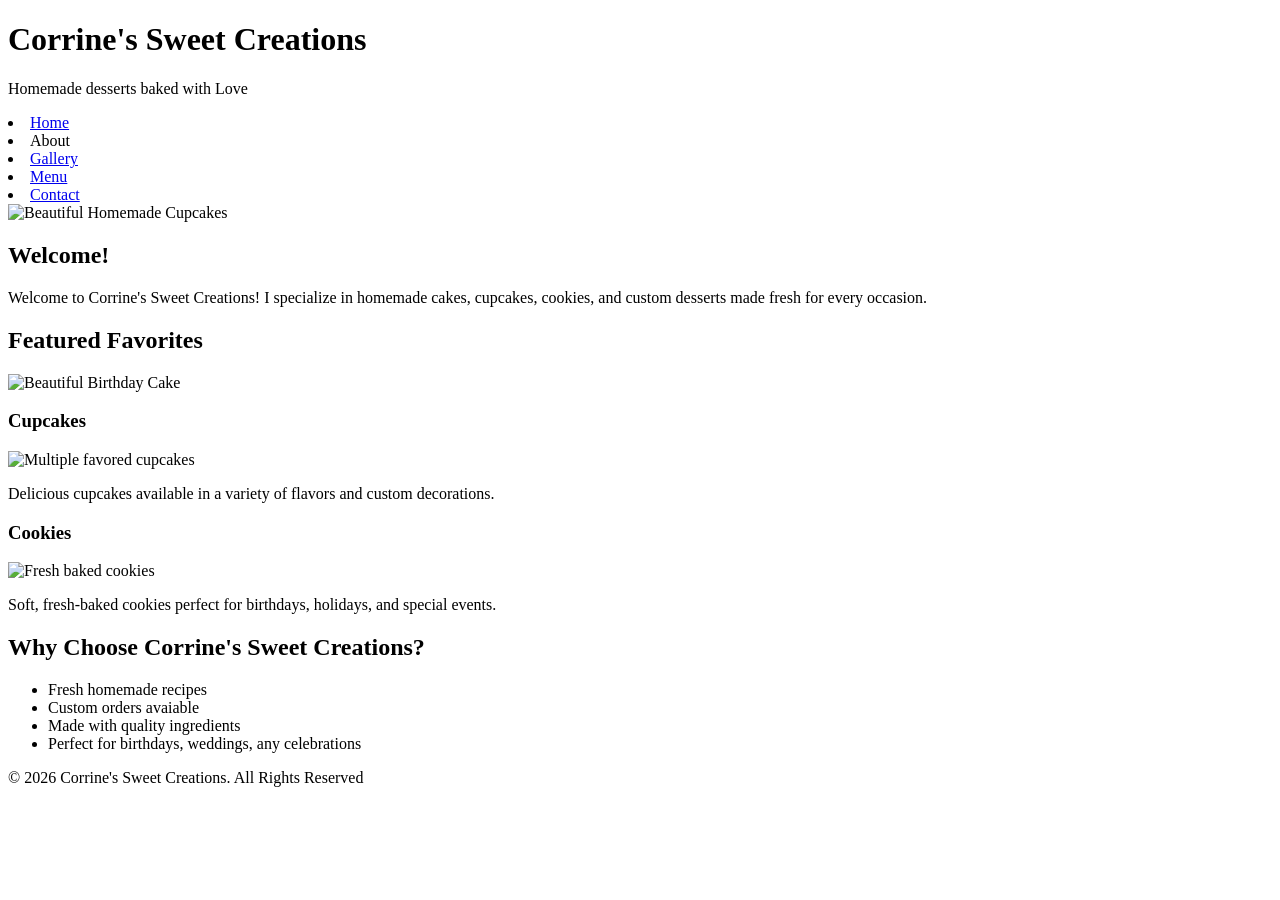
==== index.html @ dedae68c "Add files via upload" ====
<!DOCTYPE html>
<html lang="en">
<head>
    <meta charset="UTF-8">
    <meta name="viewport" content="width=device-width, initial-scale=1.0">
    <!-- My websites title-->
    <title>Corrine's Sweet Creations | Home</title>
    <!-- Connecting external CSS-->
     <link ref="stylesheel" href="css/style.css">
</head>

<body>

    <!--Header-->
    <header>
        <h1>Corrine's Sweet Creations</h1>

        <p>Homemade desserts baked with Love</p>
        <!--Navigation menu to click between pages-->

        <nav>
            <u1>
                <!--These below are my 5 pages i will build for my website-->
            <li><a href="index.html">Home</a></li>

            <li><a hfef="about.html">About</a></li>

            <li><a href="gallery.html">Gallery</a></li>

            <li><a href="menu.html">Menu</a></li>

            <li><a href="contact.html">Contact</a></li>

            </u1>
        </nav>
    </header>

    <!-- Main content-->

    <main>
        <!--Hero section of corrine's creatons-->

        <section>

            <img src="hero cupcakes.JPEG"
                 alt="Beautiful Homemade Cupcakes">

            <h2>Welcome!</h2>
            
            <p>
                Welcome to Corrine's Sweet Creations! I specialize in homemade cakes, cupcakes, cookies, and custom desserts made fresh for every occasion. 
            </p>

        </section>

        <!--What products corrine has to offer-->

        <section>

            <h2>Featured Favorites</h2>

            <article>

                <img src="birthday cake.JPEG"
                     alt="Beautiful Birthday Cake">

                <h3>Cupcakes</h3>

                <img src="flavored cupcakes.jpeg"
                     alt="Multiple favored cupcakes">
                <p>
                    Delicious cupcakes available in a variety of flavors and custom decorations.
                </p>
                     
            </article>

            <article>

                <h3>Cookies</h3>

                <img src="flavored cookies.jpeg"
                     alt="Fresh baked cookies">

                <p>
                    
                    Soft, fresh-baked cookies perfect for birthdays, holidays, and special events.
                </p>

            </article>

        </section>

        <!--placeing a hook for why people should choose corrine's goods-->

        <section>

            <h2>Why Choose Corrine's Sweet Creations?</h2>

            <ul>
                <li>Fresh homemade recipes</li>

                <li>Custom orders avaiable</li>

                <li>Made with quality ingredients</li>

                <li>Perfect for birthdays, weddings, any celebrations</li>

            </ul>

        </section>

    </main>

    <!--Footers for bottom of page-->

    <footer>

        <p>
            &copy; 2026 Corrine's Sweet Creations.
            All Rights Reserved
        </p>
    </footer>

</body>

</html>
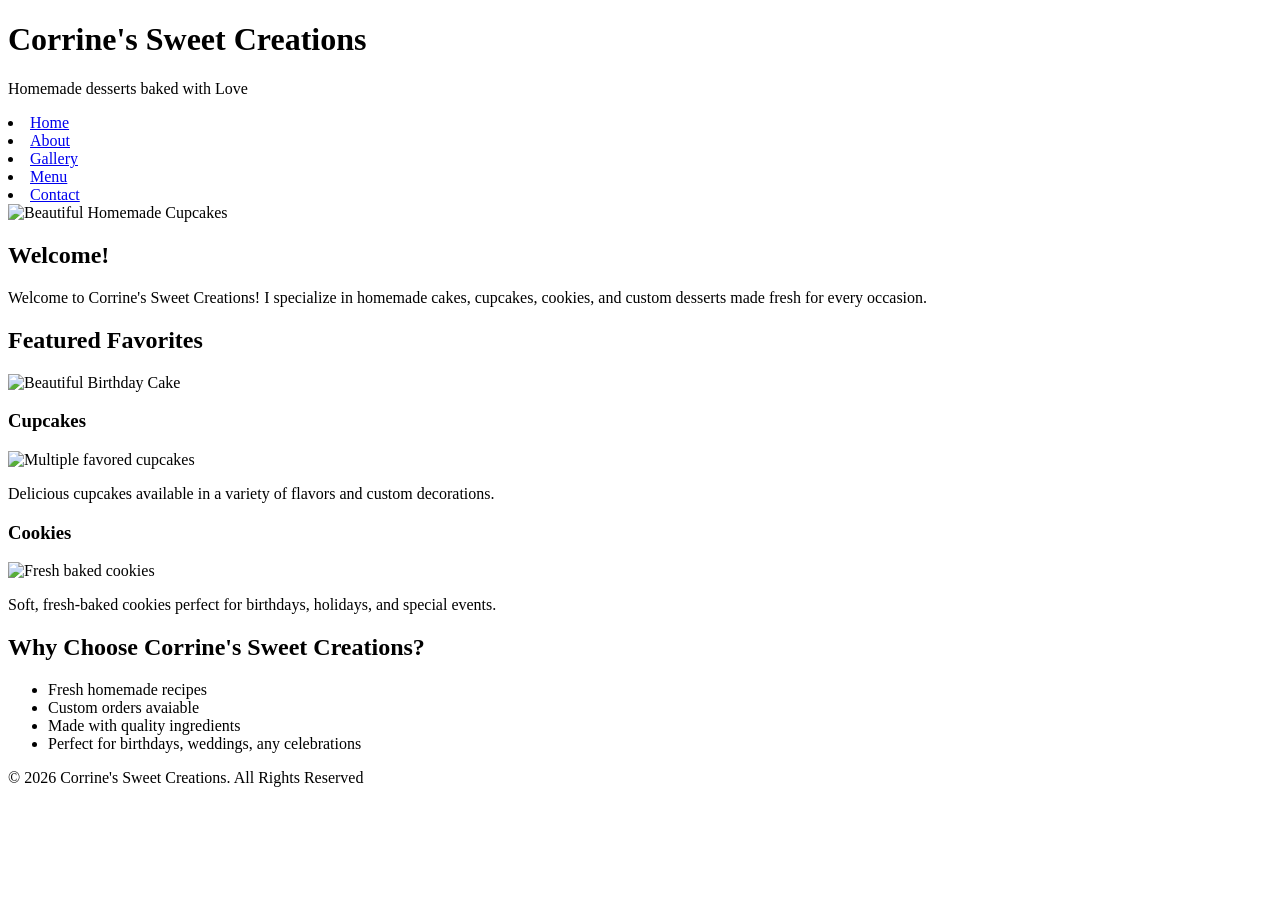
==== commit ad5af124: "Add files via upload" ====
--- a/index.html
+++ b/index.html
@@ -23,7 +23,7 @@
                 <!--These below are my 5 pages i will build for my website-->
             <li><a href="index.html">Home</a></li>
 
-            <li><a hfef="about.html">About</a></li>
+            <li><a href="about.html">About</a></li>
 
             <li><a href="gallery.html">Gallery</a></li>
 
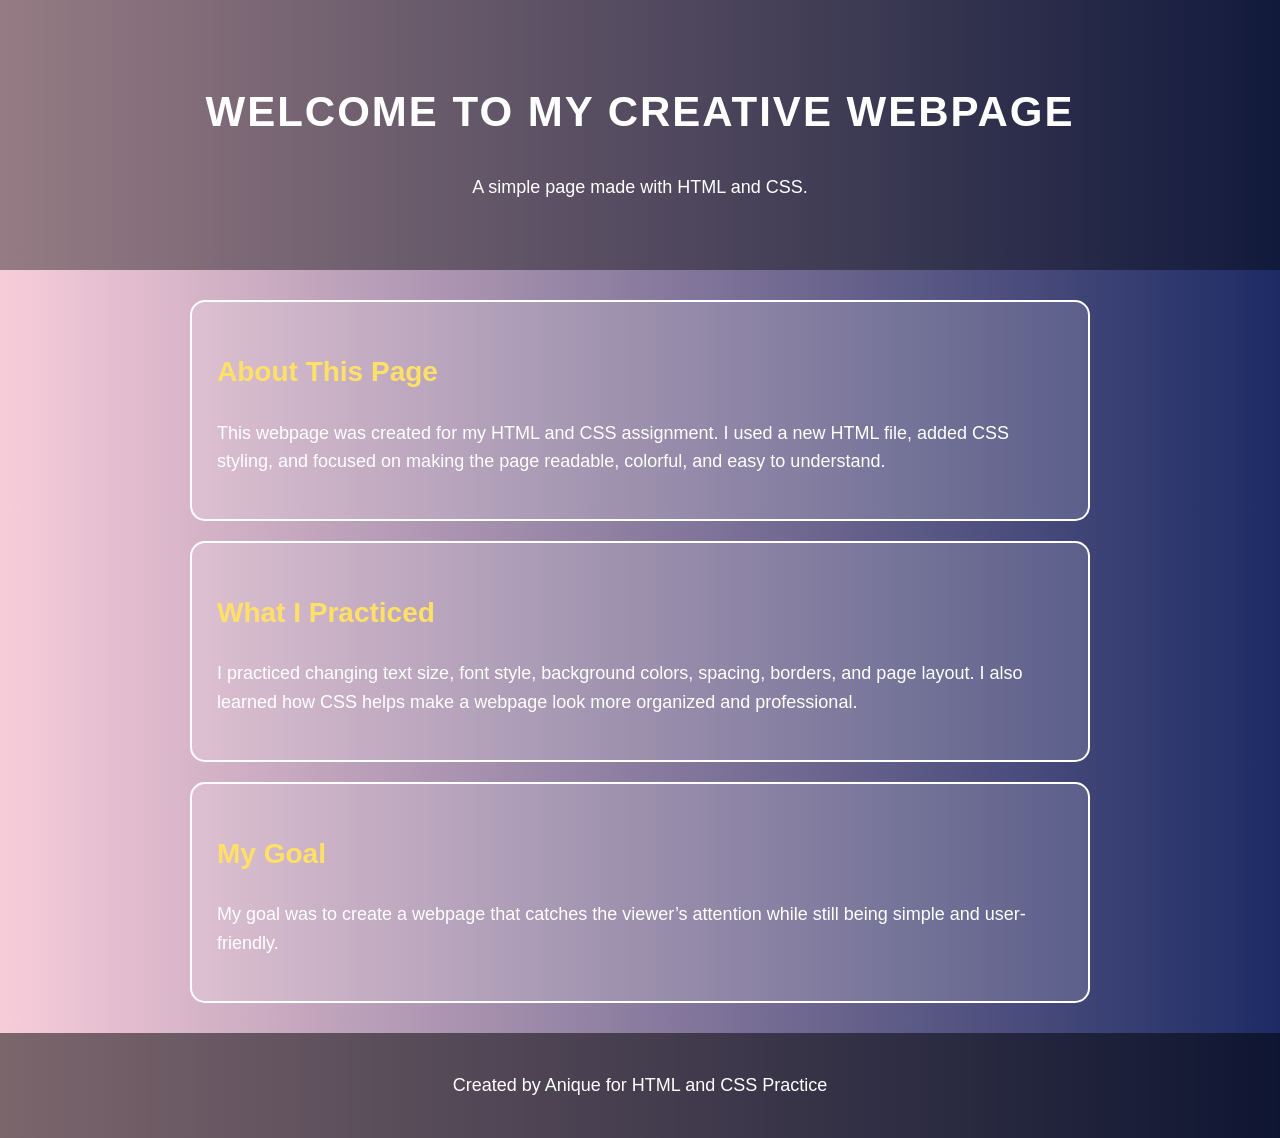
==== commit 9b8f1060: "Add files via upload" ====
--- a/index.html
+++ b/index.html
@@ -3,124 +3,50 @@
 <head>
     <meta charset="UTF-8">
     <meta name="viewport" content="width=device-width, initial-scale=1.0">
-    <!-- My websites title-->
-    <title>Corrine's Sweet Creations | Home</title>
-    <!-- Connecting external CSS-->
-     <link ref="stylesheel" href="css/style.css">
+    <title>My Creative Webpage</title>
+    <link rel="stylesheet" href="style.css">
 </head>
-
 <body>
 
-    <!--Header-->
+    <!--  MyMain page header -->
     <header>
-        <h1>Corrine's Sweet Creations</h1>
-
-        <p>Homemade desserts baked with Love</p>
-        <!--Navigation menu to click between pages-->
-
-        <nav>
-            <u1>
-                <!--These below are my 5 pages i will build for my website-->
-            <li><a href="index.html">Home</a></li>
-
-            <li><a href="about.html">About</a></li>
-
-            <li><a href="gallery.html">Gallery</a></li>
-
-            <li><a href="menu.html">Menu</a></li>
-
-            <li><a href="contact.html">Contact</a></li>
-
-            </u1>
-        </nav>
+        <h1>Welcome to My Creative Webpage</h1>
+        <p>A simple page made with HTML and CSS.</p>
     </header>
 
-    <!-- Main content-->
-
+    <!-- Main content section -->
     <main>
-        <!--Hero section of corrine's creatons-->
-
-        <section>
-
-            <img src="hero cupcakes.JPEG"
-                 alt="Beautiful Homemade Cupcakes">
-
-            <h2>Welcome!</h2>
-            
+        <section class="card">
+            <h2>About This Page</h2>
             <p>
-                Welcome to Corrine's Sweet Creations! I specialize in homemade cakes, cupcakes, cookies, and custom desserts made fresh for every occasion. 
+                This webpage was created for my HTML and CSS assignment. 
+                I used a new HTML file, added CSS styling, and focused on making 
+                the page readable, colorful, and easy to understand.
             </p>
-
         </section>
 
-        <!--What products corrine has to offer-->
-
-        <section>
-
-            <h2>Featured Favorites</h2>
-
-            <article>
-
-                <img src="birthday cake.JPEG"
-                     alt="Beautiful Birthday Cake">
-
-                <h3>Cupcakes</h3>
-
-                <img src="flavored cupcakes.jpeg"
-                     alt="Multiple favored cupcakes">
-                <p>
-                    Delicious cupcakes available in a variety of flavors and custom decorations.
-                </p>
-                     
-            </article>
-
-            <article>
-
-                <h3>Cookies</h3>
-
-                <img src="flavored cookies.jpeg"
-                     alt="Fresh baked cookies">
-
-                <p>
-                    
-                    Soft, fresh-baked cookies perfect for birthdays, holidays, and special events.
-                </p>
-
-            </article>
-
+        <section class="card">
+            <h2>What I Practiced</h2>
+            <p>
+                I practiced changing text size, font style, background colors, spacing, 
+                borders, and page layout. I also learned how CSS helps make a webpage 
+                look more organized and professional.
+            </p>
         </section>
 
-        <!--placeing a hook for why people should choose corrine's goods-->
-
-        <section>
-
-            <h2>Why Choose Corrine's Sweet Creations?</h2>
-
-            <ul>
-                <li>Fresh homemade recipes</li>
-
-                <li>Custom orders avaiable</li>
-
-                <li>Made with quality ingredients</li>
-
-                <li>Perfect for birthdays, weddings, any celebrations</li>
-
-            </ul>
-
+        <section class="card">
+            <h2>My Goal</h2>
+            <p>
+                My goal was to create a webpage that catches the viewer’s attention 
+                while still being simple and user-friendly.
+            </p>
         </section>
-
     </main>
 
-    <!--Footers for bottom of page-->
-
+    <!-- Footer section -->
     <footer>
-
-        <p>
-            &copy; 2026 Corrine's Sweet Creations.
-            All Rights Reserved
-        </p>
+        <p>Created by Anique for HTML and CSS Practice</p>
     </footer>
 
 </body>
-
 </html>
--- a/style.css
+++ b/style.css
@@ -0,0 +1,56 @@
+/* General page styling */
+body {
+    margin: 0;
+    font-family: Arial, Helvetica, sans-serif;
+    background: linear-gradient(to right, #f8cdda, #1d2b64);
+    color: #ffffff;
+    line-height: 1.6;
+}
+
+/* Header styling */
+header {
+    text-align: center;
+    padding: 50px 20px;
+    background-color: rgba(0, 0, 0, 0.4);
+}
+
+/* Main heading */
+h1 {
+    font-size: 42px;
+    letter-spacing: 2px;
+    text-transform: uppercase;
+}
+
+/* Section layout */
+main {
+    width: 85%;
+    max-width: 900px;
+    margin: 30px auto;
+}
+
+/* Card design for each section */
+.card {
+    background-color: rgba(255, 255, 255, 0.15);
+    padding: 25px;
+    margin-bottom: 20px;
+    border-radius: 15px;
+    border: 2px solid #ffffff;
+}
+
+/* Subheadings */
+h2 {
+    color: #ffe066;
+    font-size: 28px;
+}
+
+/* Paragraph text */
+p {
+    font-size: 18px;
+}
+
+/* Footer styling */
+footer {
+    text-align: center;
+    padding: 20px;
+    background-color: rgba(0, 0, 0, 0.5);
+}
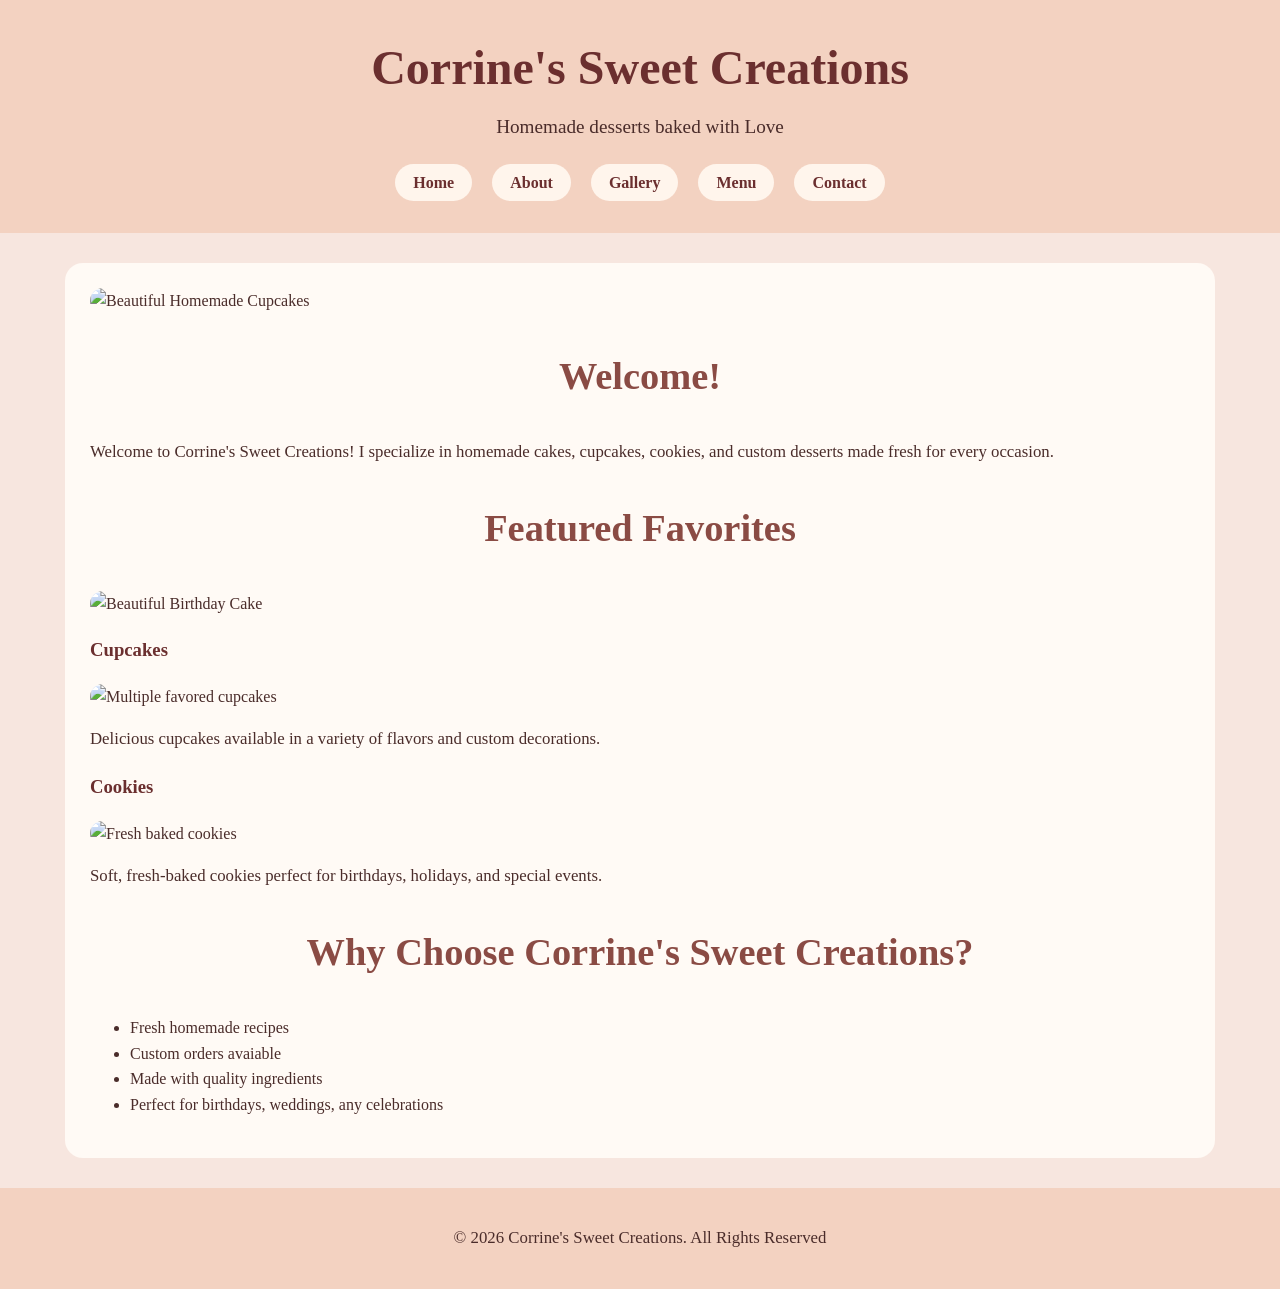
==== commit f187a177: "Add files via upload" ====
--- a/index.html
+++ b/index.html
@@ -3,50 +3,124 @@
 <head>
     <meta charset="UTF-8">
     <meta name="viewport" content="width=device-width, initial-scale=1.0">
-    <title>My Creative Webpage</title>
-    <link rel="stylesheet" href="style.css">
+    <!-- My websites title-->
+    <title>Corrine's Sweet Creations | Home</title>
+    <!-- Connecting external CSS-->
+    <link rel="stylesheet" href="corrinesstyle.css">
 </head>
+
 <body>
 
-    <!--  MyMain page header -->
+    <!--Header-->
     <header>
-        <h1>Welcome to My Creative Webpage</h1>
-        <p>A simple page made with HTML and CSS.</p>
+        <h1>Corrine's Sweet Creations</h1>
+
+        <p>Homemade desserts baked with Love</p>
+        <!--Navigation menu to click between pages-->
+
+        <nav>
+            <u1>
+                <!--These below are my 5 pages i will build for my website-->
+            <li><a href="index.html">Home</a></li>
+
+            <li><a href="about.html">About</a></li>
+
+            <li><a href="gallery.html">Gallery</a></li>
+
+            <li><a href="menu.html">Menu</a></li>
+
+            <li><a href="contact.html">Contact</a></li>
+
+            </u1>
+        </nav>
     </header>
 
-    <!-- Main content section -->
+    <!-- Main content-->
+
     <main>
-        <section class="card">
-            <h2>About This Page</h2>
+        <!--Hero section of corrine's creatons-->
+
+        <section>
+
+            <img src="hero cupcakes.JPEG"
+                 alt="Beautiful Homemade Cupcakes">
+
+            <h2>Welcome!</h2>
+            
             <p>
-                This webpage was created for my HTML and CSS assignment. 
-                I used a new HTML file, added CSS styling, and focused on making 
-                the page readable, colorful, and easy to understand.
+                Welcome to Corrine's Sweet Creations! I specialize in homemade cakes, cupcakes, cookies, and custom desserts made fresh for every occasion. 
             </p>
+
         </section>
 
-        <section class="card">
-            <h2>What I Practiced</h2>
-            <p>
-                I practiced changing text size, font style, background colors, spacing, 
-                borders, and page layout. I also learned how CSS helps make a webpage 
-                look more organized and professional.
-            </p>
+        <!--What products corrine has to offer-->
+
+        <section>
+
+            <h2>Featured Favorites</h2>
+
+            <article>
+
+                <img src="birthday cake.JPEG"
+                     alt="Beautiful Birthday Cake">
+
+                <h3>Cupcakes</h3>
+
+                <img src="flavored cupcakes.jpeg"
+                     alt="Multiple favored cupcakes">
+                <p>
+                    Delicious cupcakes available in a variety of flavors and custom decorations.
+                </p>
+                     
+            </article>
+
+            <article>
+
+                <h3>Cookies</h3>
+
+                <img src="flavored cookies.jpeg"
+                     alt="Fresh baked cookies">
+
+                <p>
+                    
+                    Soft, fresh-baked cookies perfect for birthdays, holidays, and special events.
+                </p>
+
+            </article>
+
         </section>
 
-        <section class="card">
-            <h2>My Goal</h2>
-            <p>
-                My goal was to create a webpage that catches the viewer’s attention 
-                while still being simple and user-friendly.
-            </p>
+        <!--placeing a hook for why people should choose corrine's goods-->
+
+        <section>
+
+            <h2>Why Choose Corrine's Sweet Creations?</h2>
+
+            <ul>
+                <li>Fresh homemade recipes</li>
+
+                <li>Custom orders avaiable</li>
+
+                <li>Made with quality ingredients</li>
+
+                <li>Perfect for birthdays, weddings, any celebrations</li>
+
+            </ul>
+
         </section>
+
     </main>
 
-    <!-- Footer section -->
+    <!--Footers for bottom of page-->
+
     <footer>
-        <p>Created by Anique for HTML and CSS Practice</p>
+
+        <p>
+            &copy; 2026 Corrine's Sweet Creations.
+            All Rights Reserved
+        </p>
     </footer>
 
 </body>
+
 </html>
--- a/corrinesstyle.css
+++ b/corrinesstyle.css
@@ -0,0 +1,185 @@
+/* General page style */
+body {
+    margin: 0;
+    font-family: Georgia, "Times New Roman", serif;
+    background-color: #f7e6df;
+    color: #4a2c2a;
+    line-height: 1.6;
+}
+
+/* Header */
+header {
+    background-color: #f3d2c1;
+    text-align: center;
+    padding: 30px 20px;
+}
+
+header h1 {
+    font-family: "Brush Script MT", "Lucida Handwriting", cursive;
+    font-size: 3rem;
+    margin: 0;
+    color: #6b2f2f;
+}
+
+header p {
+    font-size: 1.2rem;
+    margin-top: 5px;
+}
+
+/* Navigation */
+nav ul {
+    list-style-type: none;
+    padding: 0;
+    margin-top: 20px;
+}
+
+nav li {
+    display: inline-block;
+    margin: 8px;
+}
+
+nav a {
+    text-decoration: none;
+    background-color: #fff5ec;
+    color: #6b2f2f;
+    padding: 10px 18px;
+    border-radius: 20px;
+    font-weight: bold;
+}
+
+nav a:hover {
+    background-color: #d9a7a0;
+    color: white;
+}
+
+/* Main content */
+main {
+    max-width: 1100px;
+    margin: 30px auto;
+    padding: 25px;
+    background-color: #fffaf5;
+    border-radius: 18px;
+}
+
+/* Headings */
+h2 {
+    font-family: "Brush Script MT", "Lucida Handwriting", cursive;
+    font-size: 2.4rem;
+    color: #8a4b44;
+    text-align: center;
+}
+
+h3 {
+    color: #6b2f2f;
+}
+
+/* Paragraphs */
+p {
+    font-size: 1.05rem;
+}
+
+/* Images */
+img {
+    max-width: 100%;
+    height:auto;
+    object-fit: cover;
+    border-radius: 15px;
+    display:block;
+    margin:auto;
+}
+
+/* Gallery layout */
+.gallery-grid {
+    display: grid;
+    grid-template-columns: repeat(auto-fit, minmax(220px, 1fr));
+    gap: 25px;
+}
+
+figure {
+    background-color: #f8e8dc;
+    padding: 15px;
+    border-radius: 15px;
+    text-align: center;
+}
+
+figure img {
+    width: 100%;
+    height: 240px;
+    object-fit: contain;
+    background-color: #fffaf5;
+    padding: 8px;
+}
+
+figcaption {
+    font-weight: bold;
+    font-size: 1rem;
+    color: #5c332f;
+    margin-top: 10px;
+}
+
+/* Table styling */
+table {
+    width: 100%;
+    border-collapse: collapse;
+    margin: 25px 0;
+    background-color: #fff5ec;
+}
+
+th {
+    background-color: #d9a7a0;
+    color: white;
+    padding: 12px;
+}
+
+td {
+    border: 1px solid #d9a7a0;
+    padding: 12px;
+    text-align: center;
+}
+
+/* Form styling */
+form {
+    background-color: #f8e8dc;
+    padding: 20px;
+    border-radius: 15px;
+}
+
+label {
+    font-weight: bold;
+}
+
+input,
+select,
+textarea {
+    width: 100%;
+    padding: 10px;
+    margin-top: 5px;
+    border: 1px solid #d9a7a0;
+    border-radius: 8px;
+    font-size: 1rem;
+}
+
+input[type="submit"],
+input[type="reset"] {
+    width: auto;
+    background-color: #8a4b44;
+    color: white;
+    border: none;
+    padding: 12px 20px;
+    margin-right: 10px;
+    cursor: pointer;
+}
+
+input[type="submit"]:hover,
+input[type="reset"]:hover {
+    background-color: #6b2f2f;
+}
+
+/* Footer */
+footer {
+    text-align: center;
+    background-color: #f3d2c1;
+    padding: 20px;
+    margin-top: 30px;
+    color: #4a2c2a;
+}
